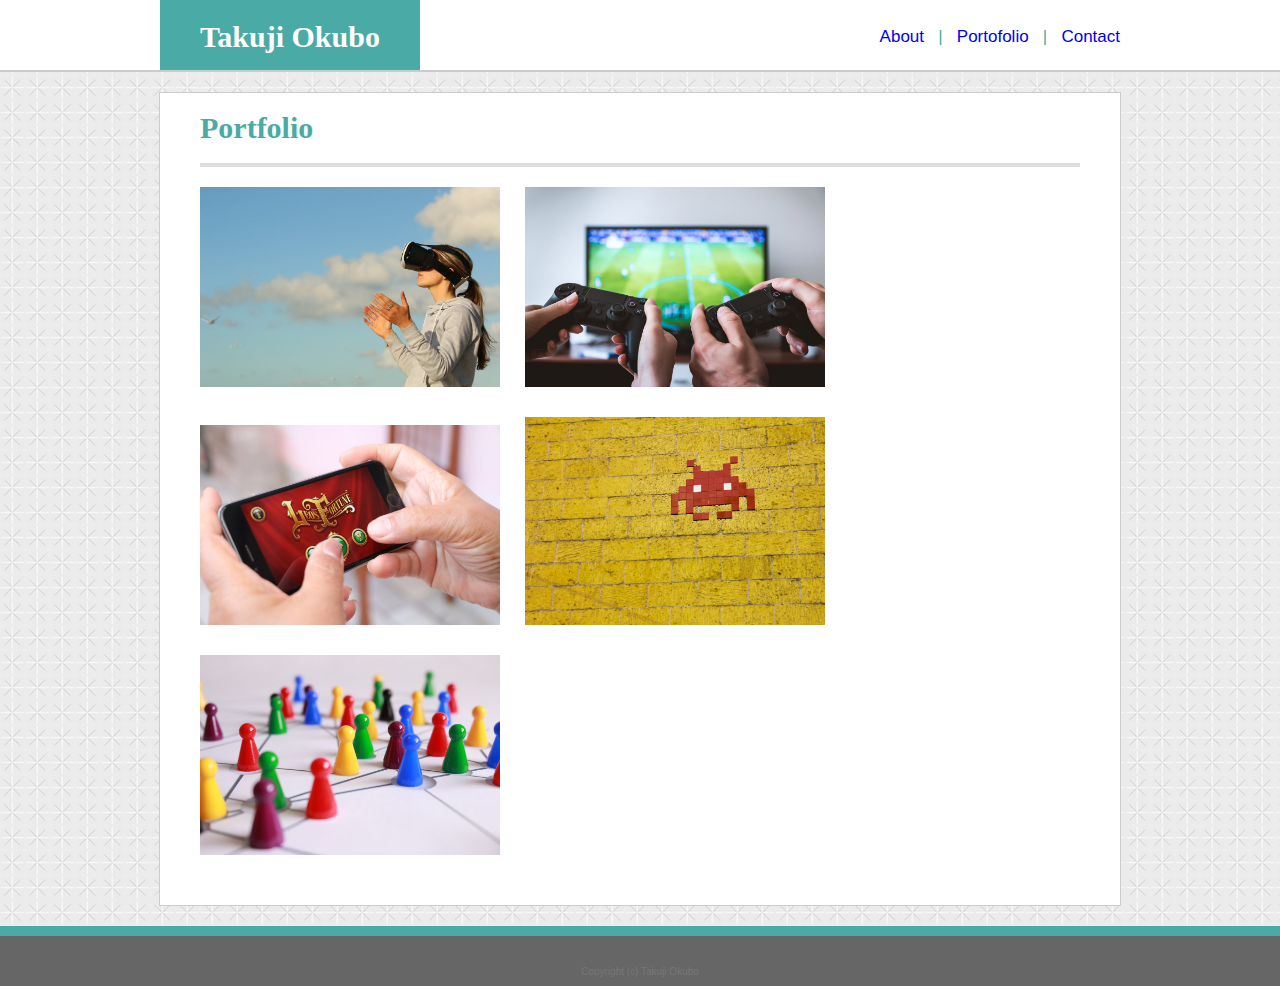
==== portfolio.html @ a4769d78 "fixed layout" ====
<!DOCTYPE html>

<head>
    <title>Takuji Okubo</title>
    <link rel="stylesheet" type="text/css" href="./assets/css/bio.css">
</head>

<body>
    <div class="contents_container">
        <header>
            <div class="topbox">
                <div class="topTitle">Takuji Okubo</div>
                <div class="links"><a href="index.html">About</a>&nbsp;&nbsp; |&nbsp;&nbsp; <a
                        href="portfolio.html">Portofolio</a> &nbsp;&nbsp;|&nbsp;&nbsp; <a
                        href="contact.html">Contact</a></div>
            </div>
        </header>
        <div class="contents">
            <h1>Portfolio</h1>
            <div class="line"> </div>
            <img src="assets/images/pexels-photo-123335.jpeg" class="portfolioPhoto">
            <img src="assets/images/pexels-photo-442576.jpeg" class="portfolioPhoto"> <br>
            <img src="assets/images/pexels-photo-278998.jpeg" class="portfolioPhoto">
            <img src="assets/images/pexels-photo-1670977.jpeg" class="portfolioPhoto"> <br>
            <img src="assets/images/play-stone-network-networked-interactive-163064.jpeg" class="portfolioPhoto">

        </div>
    </div>
    <footer><div class="copyright">Copyright (c) Takuji Okubo</div></footer>
</body>
---- assets/css/bio.css ----
html,body {
    font-family: 'Arial', 'Helvetica Neue', Helvetica, sans-serif;
    font-size: 17px;
    color: #777777;
    background-image: url("../images/criss-cross.png");
    margin: 0px;
    height: 100%;
}

header{
    background: white;
    height: 70px;
    border-bottom: solid 2px #cccccc;
    z-index: 100;
}

.topbox { 
    width: 960px;
    height: 70px;
    margin: 0 auto;
}

h1 { 
    font-size: 30px;
    font-family: 'Georgia', Times, 'Times New Roman', serif;
    color: #4AAAA5;
}

a {
    text-decoration: none;
}


.topTitle{ 
    width: 220px;
    height: 30px;
    padding: 20px;
    background:#4AAAA5;
    color: white;
    text-align: center;
    font-size: 30px;
    font-family: Cambria, Cochin, Georgia, Times, 'Times New Roman', serif;
    font-weight: bold;
    float: left;
}

.links { 
    width: 300px;
    height: 16px;
    padding-top: 27px;
    padding-bottom: 27px;
    color:#4AAAA5;
    text-align: right;
    float: right;
}

.contents_container { 
    min-height: calc(100vh - 60px);
    clear: both;
}

.contents { 
    clear: both;
    width: 880px;
    background: white;
    margin: 0 auto;
    margin-top: 20px;
    margin-bottom: 20px;
    border: solid #cccccc 1px;
    line-height: 30px;
    padding: 0 40px 40px 40px;
}

.line { 
    height: 4px;
    background: #dddddd;    
}

.myPhoto{
    float: left;
    margin-top: 20px;
    margin-right: 20px;
}

.inputText{
    width: 100%;
}

.textarea{
    width: 100%;
    height: 200px;
}

.button{ 
    background: #666666;
    color: white;
    border: 0 none;
    padding: 10px;
}

.portfolioPhoto{
    margin-right: 20px;
    margin-top: 20px;
    width: 300px;
}   

footer { 
    background: #666666;
    height: 50px;
    border-top: solid 10px #4AAAA5;
    text-align: center;
    font-size: 10px;
}

.copyright { 
    text-align: center;
    position: relative;
    bottom: -30px;
    width: 100%;
    font-size: 10px;
}
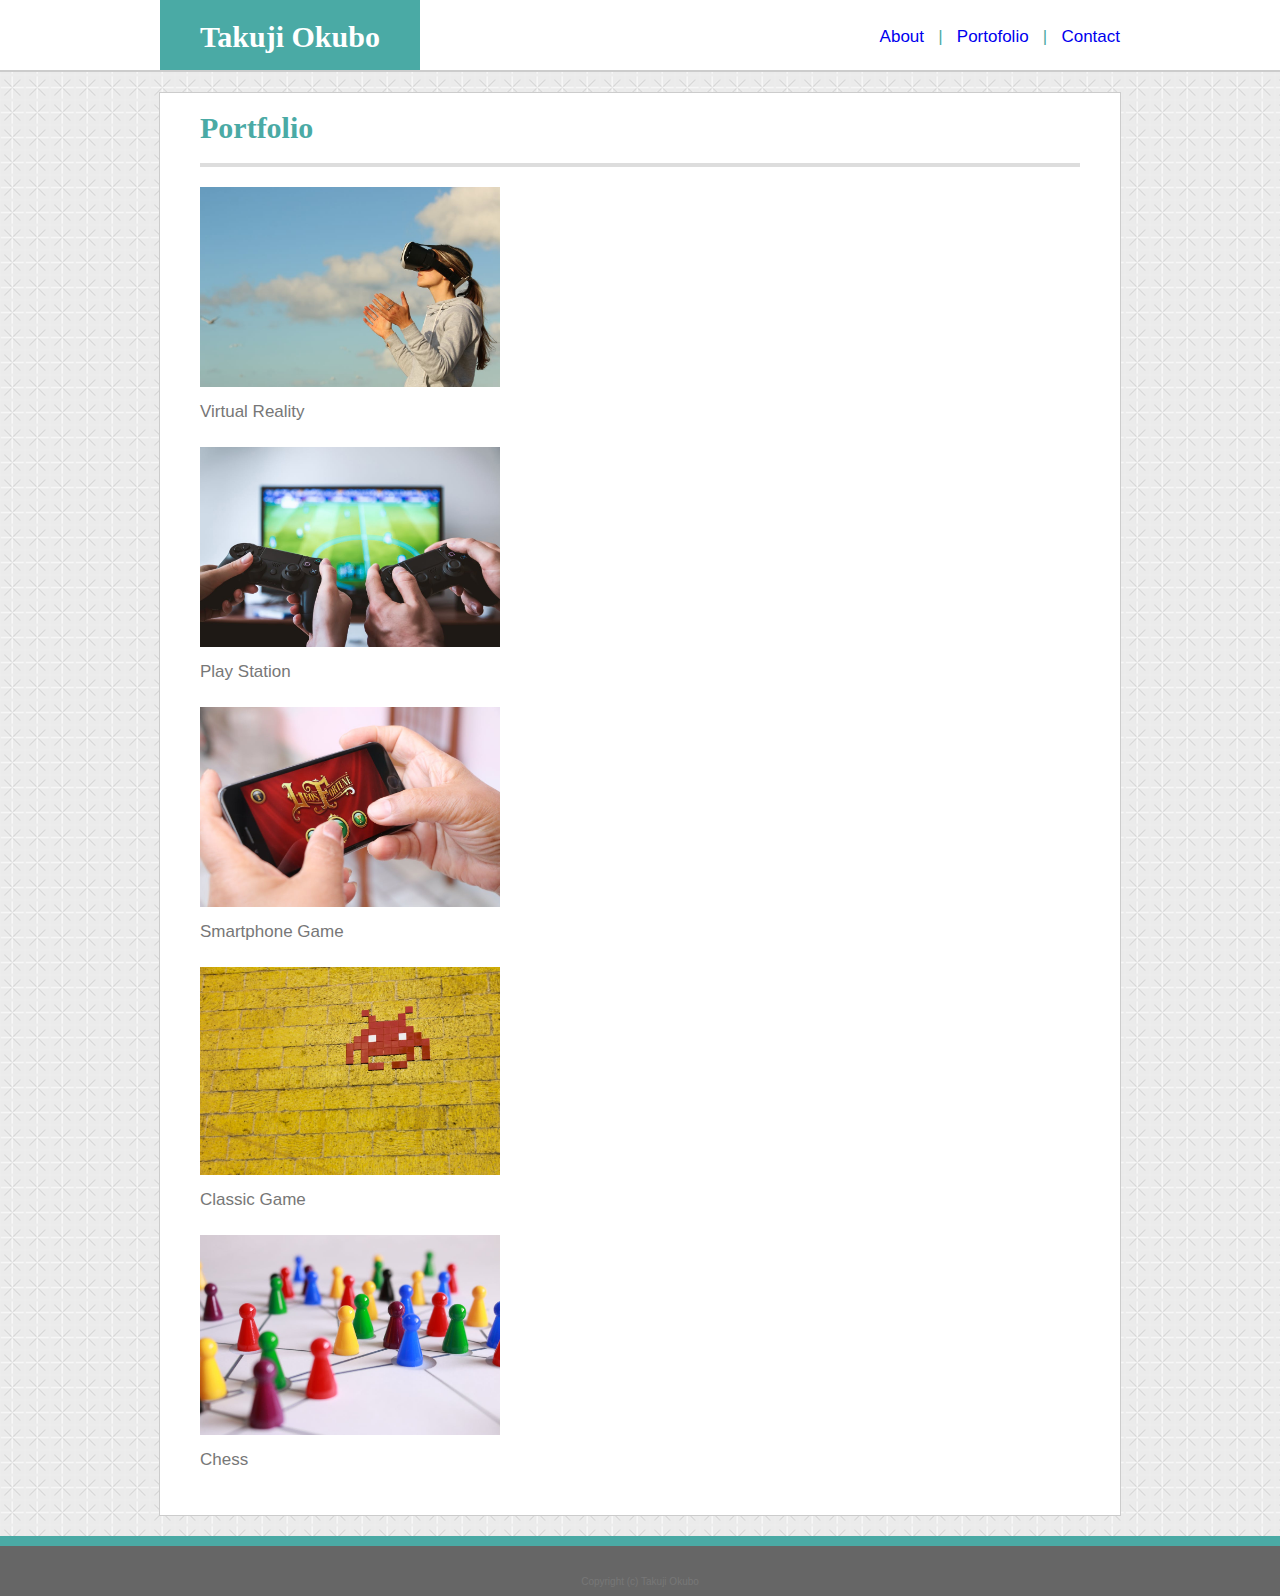
==== commit 424b0433: "added comment" ====
--- a/portfolio.html
+++ b/portfolio.html
@@ -18,13 +18,31 @@
         <div class="contents">
             <h1>Portfolio</h1>
             <div class="line"> </div>
-            <img src="assets/images/pexels-photo-123335.jpeg" class="portfolioPhoto">
-            <img src="assets/images/pexels-photo-442576.jpeg" class="portfolioPhoto"> <br>
-            <img src="assets/images/pexels-photo-278998.jpeg" class="portfolioPhoto">
-            <img src="assets/images/pexels-photo-1670977.jpeg" class="portfolioPhoto"> <br>
-            <img src="assets/images/play-stone-network-networked-interactive-163064.jpeg" class="portfolioPhoto">
-
+            <div class="grid-container">
+                <div class="portfolioPhoto">
+                    <img src="assets/images/pexels-photo-123335.jpeg" width="300px">
+                    <div class="portfolioPhotoCaption">Virtual Reality</div>
+                </div>
+                <div class="portfolioPhoto">
+                    <img src="assets/images/pexels-photo-442576.jpeg" width="300px">
+                    <div class="portfolioPhotoCaption">Play Station</div>
+                </div>
+                <div class="portfolioPhoto">
+                    <img src="assets/images/pexels-photo-278998.jpeg" width="300px">
+                    <div class="portfolioPhotoCaption">Smartphone Game</div>
+                </div>
+                <div class="portfolioPhoto">
+                    <img src="assets/images/pexels-photo-1670977.jpeg" width="300px">
+                    <div class="portfolioPhotoCaption">Classic Game</div>
+                </div>
+                <div class="portfolioPhoto">
+                    <img src="assets/images/play-stone-network-networked-interactive-163064.jpeg" width="300px">
+                    <div class="portfolioPhotoCaption">Chess</div>
+                </div>
+            </div>
         </div>
     </div>
-    <footer><div class="copyright">Copyright (c) Takuji Okubo</div></footer>
+    <footer>
+        <div class="copyright">Copyright (c) Takuji Okubo</div>
+    </footer>
 </body>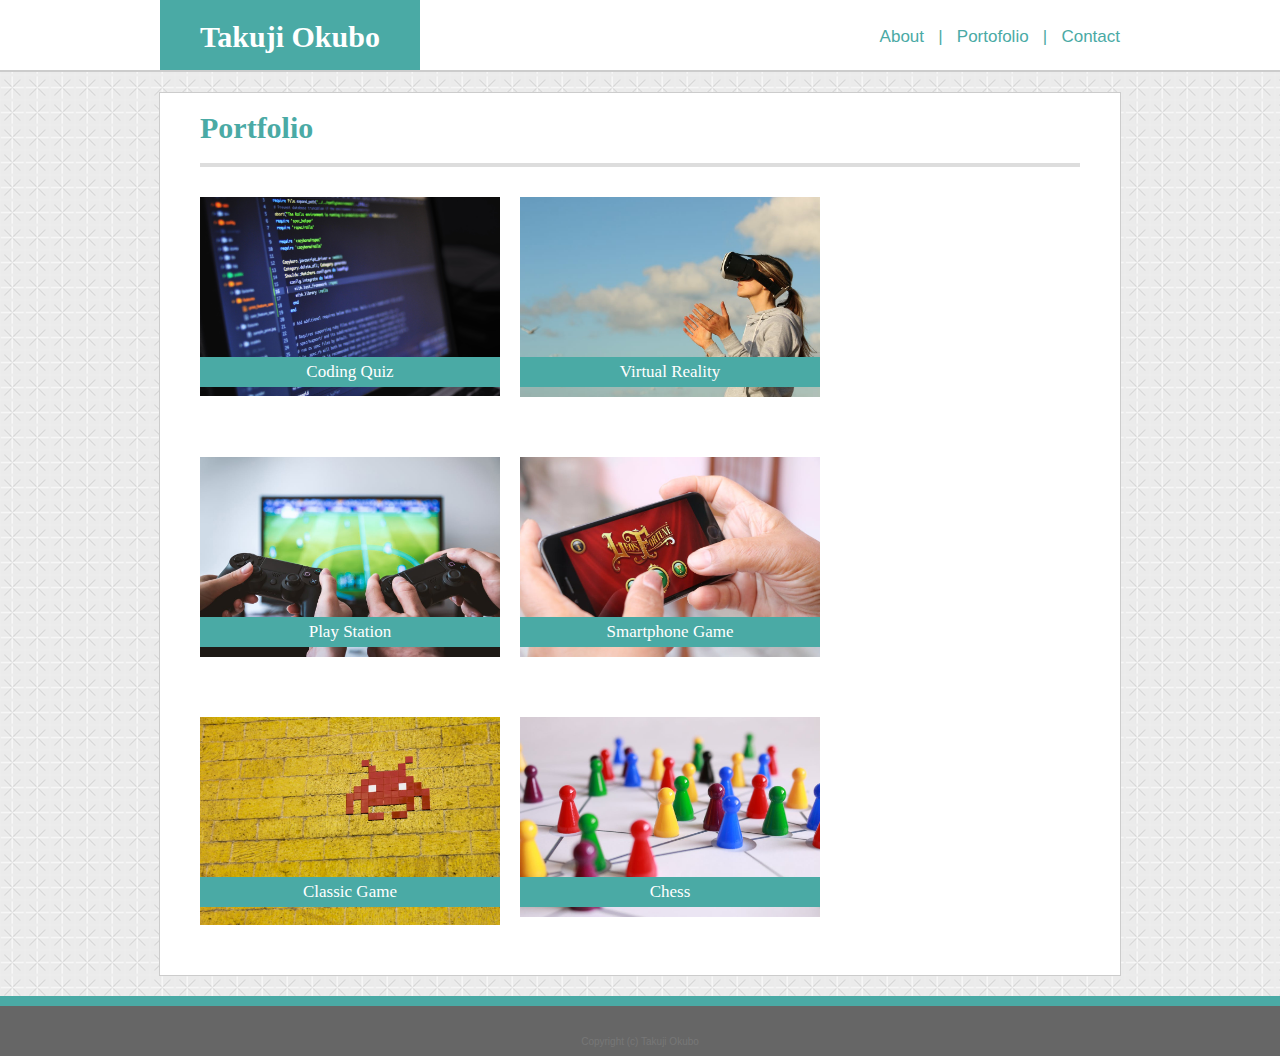
==== commit 0e86b888: "Added link to coding quiz" ====
--- a/portfolio.html
+++ b/portfolio.html
@@ -19,6 +19,11 @@
             <h1>Portfolio</h1>
             <div class="line"> </div>
             <div class="grid-container">
+                <div class="portfolioPhoto">
+                    <a href="https://tak-9.github.io/week4">
+                    <img src="assets\images\blur-close-up-code-computer-546819.jpg" width="300px">
+                    <div class="portfolioPhotoCaption">Coding Quiz</div></a>
+                </div>
                 <div class="portfolioPhoto">
                     <img src="assets/images/pexels-photo-123335.jpeg" width="300px">
                     <div class="portfolioPhotoCaption">Virtual Reality</div>
--- a/assets/css/bio.css
+++ b/assets/css/bio.css
@@ -28,7 +28,13 @@
 
 a {
     text-decoration: none;
+    color: #4AAAA5; 
 }
+
+a:link { color: #4AAAA5; }
+a:visited { color: #4AAAA5; }
+a:hover { color:  #4AAAA5; }
+a:active { color:  #4AAAA5; }
 
 
 .topTitle{ 
@@ -55,6 +61,8 @@
 }
 
 .contents_container { 
+    /* min-height is used to make the footer sticky. 60px is height of footer. */
+    /* See this page https://css-tricks.com/couple-takes-sticky-footer/ */
     min-height: calc(100vh - 60px);
     clear: both;
 }
@@ -84,11 +92,13 @@
 
 .inputText{
     width: 100%;
+    border: #dddddd 1px solid;
 }
 
 .textarea{
     width: 100%;
     height: 200px;
+    border: #dddddd 1px solid;
 }
 
 .button{ 
@@ -98,11 +108,27 @@
     padding: 10px;
 }
 
+.grid-container {
+    display: grid;
+    grid-template-columns: 320px 320px;
+    padding-top: 30px;
+    grid-row-gap: 50px;
+  }
+
 .portfolioPhoto{
-    margin-right: 20px;
-    margin-top: 20px;
     width: 300px;
-}   
+    position: relative;
+}
+
+.portfolioPhotoCaption{
+    position: absolute;
+    top: 160px;
+    width: 100%;
+    color: white;
+    font-family: Georgia, 'Times New Roman', Times, serif;
+    background: #4AAAA5;
+    text-align: center;
+}
 
 footer { 
     background: #666666;
